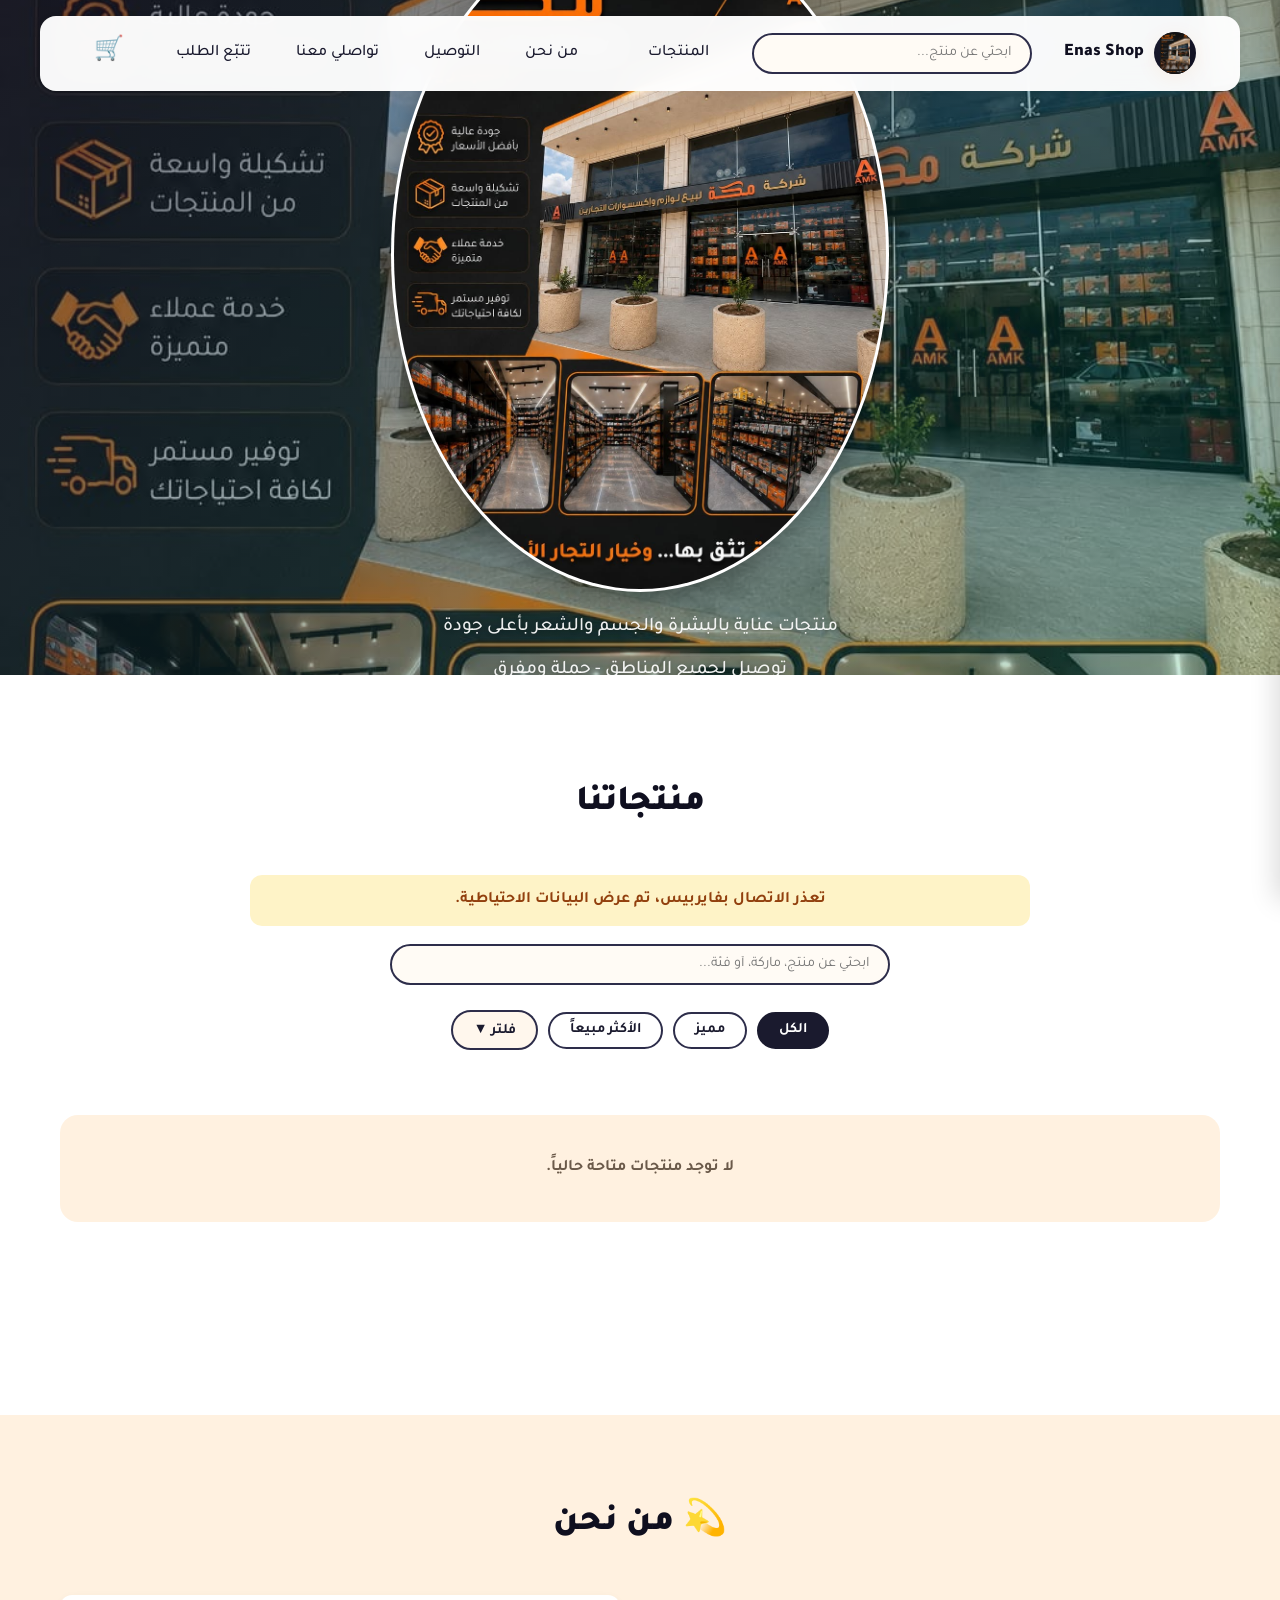
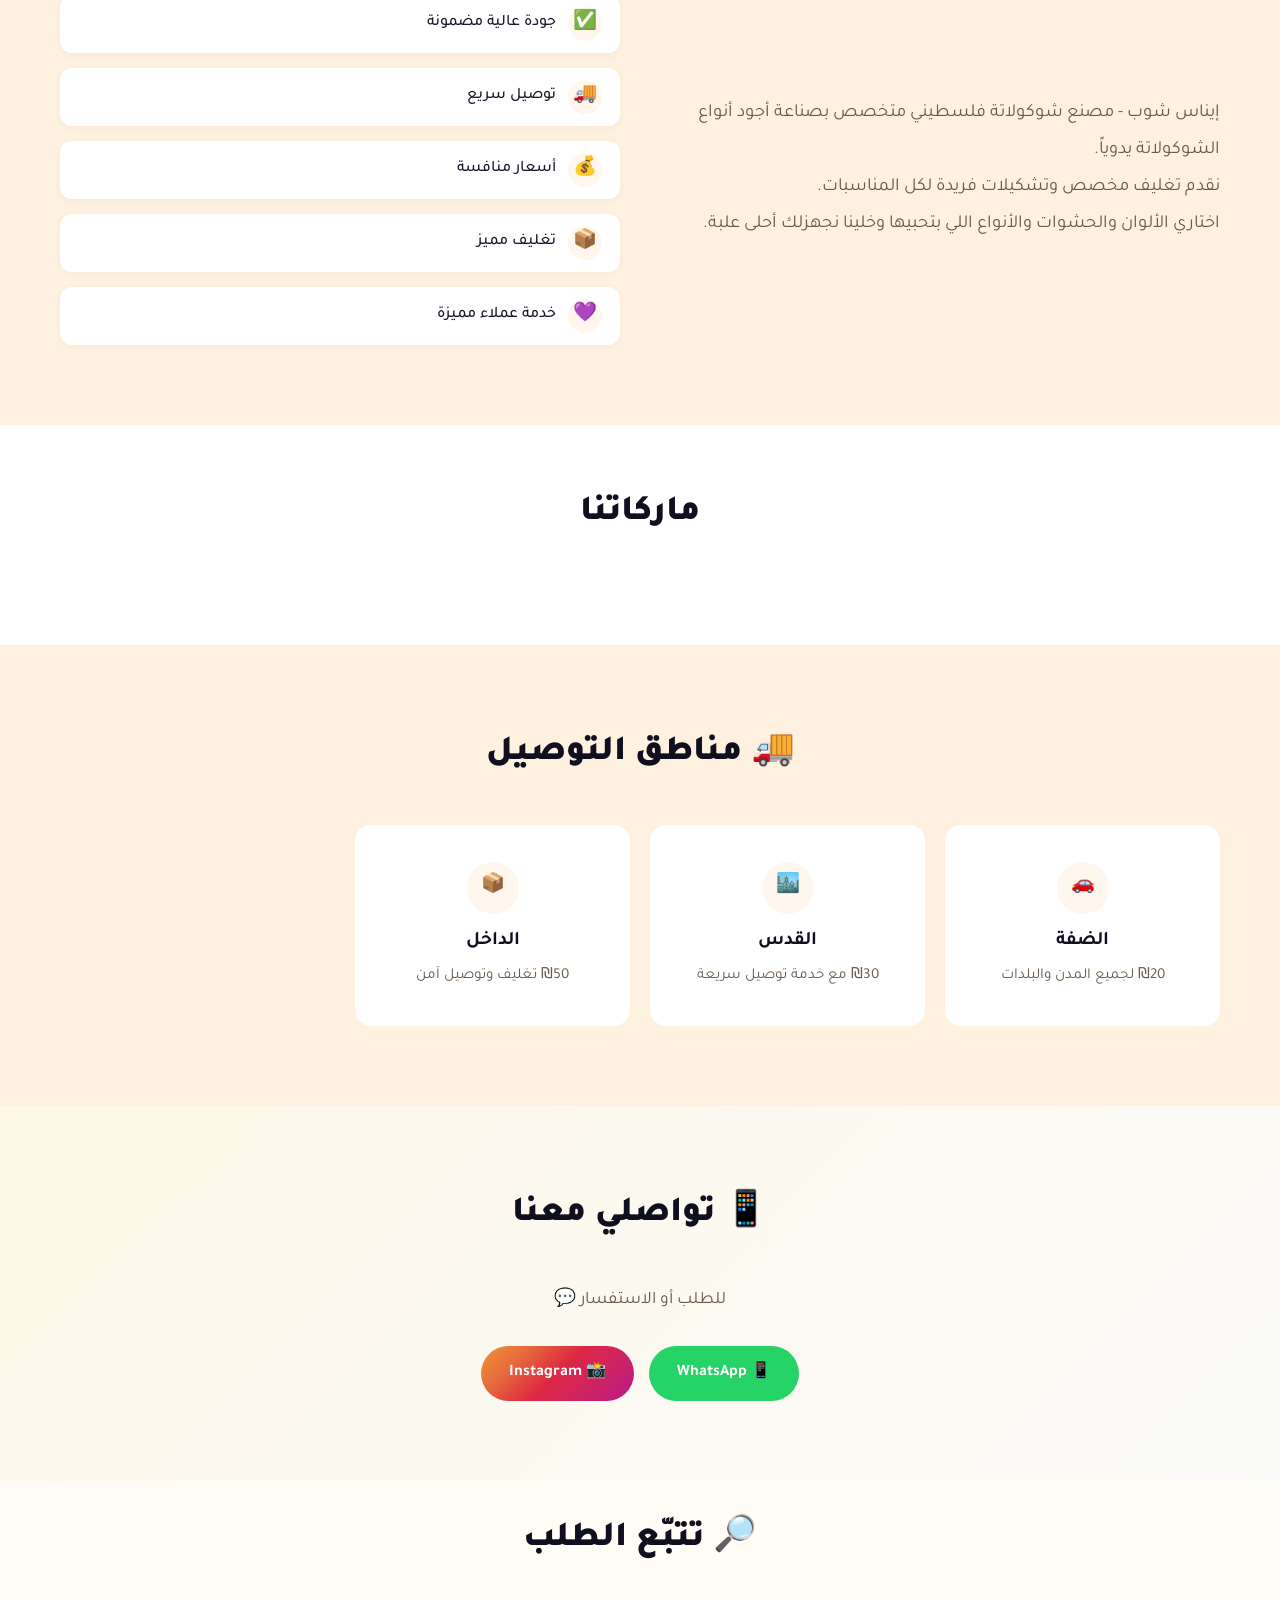
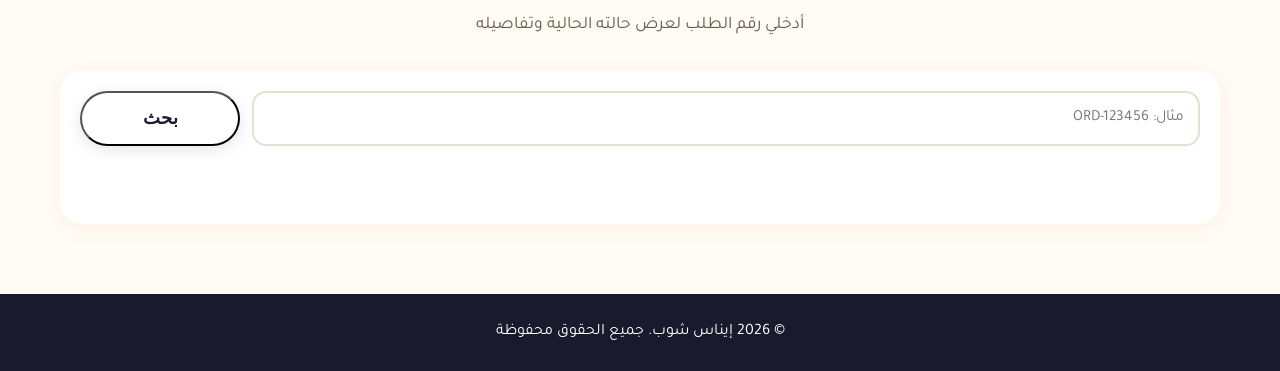
==== index.html @ d33a6cd0 "Initial commit - Makka Carpentry Supplies store" ====
<!DOCTYPE html>
<!-- Deployed via GitHub Actions -->
<html lang="ar" dir="rtl">
<head>
    <meta charset="UTF-8">
    <meta name="viewport" content="width=device-width, initial-scale=1.0">
    <title>Enas Shop | إيناس شوب</title>
    <link rel="preconnect" href="https://fonts.googleapis.com">
    <link rel="preconnect" href="https://fonts.gstatic.com" crossorigin>
    <link href="https://fonts.googleapis.com/css2?family=Tajawal:wght@300;400;500;700;900&display=swap" rel="stylesheet">
    <link rel="stylesheet" href="style.css">
    <link rel="icon" href="logo.png">
</head>
<body>
    <div class="discount-banner" id="discountBanner" style="display:none;">
        <div class="banner-scroll">
            <span id="bannerText"></span>
        </div>
    </div>

    <nav class="navbar" id="navbar">
        <div class="container nav-container">
            <a href="#" class="logo">
                <img src="logo.png" alt="Enas Shop" class="logo-img" id="logoImg">
                <span id="logoText" class="logo-text">Enas Shop</span>
            </a>
            <div class="nav-search">
                <input type="text" id="navSearchInput" placeholder="ابحثي عن منتج..." autocomplete="off">
                <div class="search-dropdown" id="navSearchDropdown"></div>
            </div>
            <ul class="nav-links">
                <li><a href="#products">المنتجات</a></li>
                <li></li>
                <li><a href="#about">من نحن</a></li>
                <li><a href="#delivery">التوصيل</a></li>
                <li><a href="#contact">تواصلي معنا</a></li>
                <li><a href="#order-tracking">تتبّع الطلب</a></li>
            </ul>
            <div class="cart-icon" id="cartIcon" onclick="toggleCart()">
                🛒
                <span class="cart-badge" id="cartBadge" style="display:none;">0</span>
            </div>
            <button class="mobile-menu-btn" onclick="toggleMobileMenu()">☰</button>
        </div>
    </nav>

    <div class="mobile-menu" id="mobileMenu">
        <a href="#products" onclick="toggleMobileMenu()">المنتجات</a>
        <a href="#about" onclick="toggleMobileMenu()">من نحن</a>
        <a href="#delivery" onclick="toggleMobileMenu()">التوصيل</a>
        <a href="#contact" onclick="toggleMobileMenu()">تواصلي معنا</a>
        <a href="#order-tracking" onclick="toggleMobileMenu()">تتبّع الطلب</a>
    </div>

    <section class="hero" id="heroSection">
        <div class="hero-slide active">
            <img src="hero-bg.png" alt="Hero">
            <div class="hero-overlay">
                <div class="hero-content">
                    <div class="hero-logo">
                        <img src="logo.png" id="heroLogo" alt="Makka Carpentry Supplies" class="hero-logo-img">
                    </div>
                    <h1 id="heroTitle" style="display:none;">Makka Carpentry Supplies | شركة مكة لبيع إكسسوارات ولوازم النجارين</h1>
                    <p class="hero-subtitle" id="heroSubtitle">إكسسوارات ولوازم نجارة بأعلى جودة وأفضل الأسعار</p>
                    <p class="hero-tagline">توصيل لجميع المناطق - جملة ومفرق</p>
                    <a href="#products" class="btn-primary">تسوقي الآن</a>
                </div>
            </div>
        </div>
        <div class="hero-dots" id="heroDots"></div>
    </section>

    <section id="products" class="filter-section">
        <div class="container">
            <h2 class="section-title">منتجاتنا</h2>
            <p class="store-notice" id="storeNotice" style="display:none;"></p>
            <div class="products-search">
                <input type="text" id="productsSearchInput" placeholder="ابحثي عن منتج، ماركة، أو فئة..." autocomplete="off">
                <div class="search-dropdown" id="productsSearchDropdown"></div>
            </div>
            <div class="filter-toggle-bar">
                <button class="filter-btn active" data-filter="all" onclick="filterProducts('all')">الكل</button>
                <button class="filter-btn status-btn" data-filter="special" onclick="filterProducts('special')">مميز</button>
                <button class="filter-btn status-btn" data-filter="bestseller" onclick="filterProducts('bestseller')">الأكثر مبيعاً</button>
                <button class="filter-toggle-btn" onclick="toggleFilters()">فلتر ▼</button>
            </div>
            <div class="filter-panel" id="filterPanel" style="display:none;">
                <div class="filter-group">
                    <h4>الماركة</h4>
                    <div id="brandFilters"></div>
                </div>
                <div class="filter-group">
                    <h4>النوع</h4>
                    <div id="categoryFilters"></div>
                </div>
            </div>
        </div>
    </section>

    <section class="products-section">
        <div class="container products-shell">
            <div class="store-loading" id="storeLoading">
                <div class="spinner"></div>
                <p>جاري تحميل تشكيلتنا الفاخرة...</p>
            </div>
            <div class="products-grid" id="productsGrid"></div>
        </div>
    </section>

    <section id="about" class="about-section">
        <div class="container">
            <h2 class="section-title">💫 من نحن</h2>
            <div class="about-content">
                <div class="about-text">
                    <p id="aboutText">إيناس شوب - مصنع شوكولاتة فلسطيني متخصص بصناعة أجود أنواع الشوكولاتة يدوياً.<br>نقدم تغليف مخصص وتشكيلات فريدة لكل المناسبات.<br>اختاري الألوان والحشوات والأنواع اللي بتحبيها وخلينا نجهزلك أحلى علبة.</p>
                </div>
                <div class="about-features">
                    <div class="feature"><span class="feature-icon">✅</span><span>جودة عالية مضمونة</span></div>
                    <div class="feature"><span class="feature-icon">🚚</span><span>توصيل سريع</span></div>
                    <div class="feature"><span class="feature-icon">💰</span><span>أسعار منافسة</span></div>
                    <div class="feature"><span class="feature-icon">📦</span><span>تغليف مميز</span></div>
                    <div class="feature"><span class="feature-icon">💜</span><span>خدمة عملاء مميزة</span></div>
                </div>
            </div>
        </div>
    </section>

    <section class="brands-section">
        <div class="container">
            <h2 class="section-title">ماركاتنا</h2>
            <div class="brands-grid" id="brandsGrid"></div>
        </div>
    </section>

    <section id="delivery" class="delivery-section">
        <div class="container">
            <h2 class="section-title">🚚 مناطق التوصيل</h2>
            <div class="delivery-grid">
                <div class="delivery-card"><span class="delivery-icon">🚗</span><h3>الضفة</h3><p>₪20 لجميع المدن والبلدات</p></div>
                <div class="delivery-card"><span class="delivery-icon">🏙️</span><h3>القدس</h3><p>₪30 مع خدمة توصيل سريعة</p></div>
                <div class="delivery-card"><span class="delivery-icon">📦</span><h3>الداخل</h3><p>₪50 تغليف وتوصيل آمن</p></div>
            </div>
        </div>
    </section>

    <section id="contact" class="contact-section">
        <div class="container">
            <h2 class="section-title">📱 تواصلي معنا</h2>
            <p class="section-subtitle">للطلب أو الاستفسار 💬</p>
            <div class="social-links">
                <a href="https://wa.me/970595170026" class="social-btn whatsapp" target="_blank" id="whatsappLink"><span>📱 WhatsApp</span></a>
                <a href="https://www.instagram.com/dr_enas_shop/" class="social-btn instagram" target="_blank" id="instagramLink"><span>📸 Instagram</span></a>
            </div>
        </div>
    </section>


    <section id="order-tracking" class="order-tracking-section">
        <div class="container">
            <h2 class="section-title">🔎 تتبّع الطلب</h2>
            <p class="section-subtitle">أدخلي رقم الطلب لعرض حالته الحالية وتفاصيله</p>
            <div class="order-tracking-card">
                <div class="order-tracking-form">
                    <input type="text" id="orderTrackingInput" placeholder="مثال: ORD-123456" autocomplete="off">
                    <button type="button" class="btn-primary" id="orderTrackingBtn" onclick="trackOrder()">بحث</button>
                </div>
                <div id="orderTrackingResult" class="order-tracking-result"></div>
            </div>
        </div>
    </section>

    <div class="modal-overlay pdp-overlay" id="pdpModal" style="display:none;" onclick="closePDP(event)">
        <div class="pdp-modal" onclick="event.stopPropagation()">
            <button class="pdp-close" onclick="closePDP()">✕</button>
            <div class="pdp-content">
                <div class="pdp-image" id="pdpImage"></div>
                <div class="pdp-info">
                    <span class="product-brand" id="pdpBrand"></span>
                    <h2 id="pdpName"></h2>
                    <div class="pdp-meta" id="pdpMeta"></div>
                    <div class="pdp-size-section" id="pdpSizeSection" style="display:none;">
                        <label>الحجم:</label>
                        <div class="pdp-size-options" id="pdpSizes"></div>
                    </div>
                    <div class="pdp-price" id="pdpPrice"></div>
                    <div class="pdp-qty">
                        <label>الكمية:</label>
                        <div class="qty-selector">
                            <button onclick="changePDPQty(-1)">−</button>
                            <span id="pdpQty">1</span>
                            <button onclick="changePDPQty(1)">+</button>
                        </div>
                    </div>
                    <button class="btn-add-cart pdp-add-btn" id="pdpAddBtn" onclick="addFromPDP()">أضيفي للسلة</button>
                </div>
            </div>
            <div class="pdp-related" id="pdpRelated" style="display:none;">
                <h3>منتجات مشابهة</h3>
                <div class="pdp-related-grid" id="pdpRelatedGrid"></div>
            </div>
        </div>
    </div>

    <div class="cart-overlay" id="cartOverlay" onclick="toggleCart()"></div>
    <div class="cart-sidebar" id="cartSidebar">
        <div class="cart-header">
            <h3>سلة التسوق</h3>
            <button class="cart-close" onclick="toggleCart()">✕</button>
        </div>
        <div class="cart-items" id="cartItems">
            <div class="cart-empty"><span>•</span><p>السلة فارغة</p></div>
        </div>
        <div class="cart-footer" id="cartFooter" style="display:none;">
            <div class="cart-total"><span>المجموع:</span><span id="cartTotal">₪0</span></div>
            <a href="checkout.html" class="btn-checkout" id="checkoutBtn">إتمام الطلب</a>
            <button class="btn-clear-cart" onclick="clearCart()">تفريغ السلة</button>
        </div>
    </div>

    <div id="flyingProduct" class="flying-product" style="display:none;"></div>

    <footer class="footer">
        <div class="container">
            <p>© 2026 إيناس شوب. جميع الحقوق محفوظة</p>
        </div>
    </footer>

    <script src="https://www.gstatic.com/firebasejs/10.7.0/firebase-app-compat.js"></script>
    <script src="https://www.gstatic.com/firebasejs/10.7.0/firebase-firestore-compat.js"></script>
    <script src="firebase-config.js"></script>
    <script src="data.js"></script>
    <script src="script.js"></script>
</body>
</html>
---- style.css ----
﻿/* ===== Variables ===== */
:root {
    --primary: #1a1a2e;
    --primary-light: #2d2d4a;
    --primary-lighter: #fff7ed;
    --primary-dark: #0f0f1f;
    --accent: #f97316;
    --accent-dark: #ea580c;
    --gold: #f97316;
    --bg: #fffbf5;
    --bg-alt: #fff1e0;
    --text: #1a1a2e;
    --text-light: #6b5a4a;
    --white: #ffffff;
    --shadow: 0 4px 20px rgba(249,115,22,0.08);
    --shadow-hover: 0 10px 30px rgba(249,115,22,0.15);
    --radius: 16px;
    --transition: all 0.3s ease;
}

/* ===== Reset ===== */
* { margin: 0; padding: 0; box-sizing: border-box; }

body {
    font-family: 'Tajawal', sans-serif;
    background: var(--bg);
    color: var(--text);
    line-height: 1.7;
    overflow-x: hidden;
}

.container { max-width: 1200px; margin: 0 auto; padding: 0 20px; }

/* ===== Discount Banner ===== */
.discount-banner {
    position: fixed;
    top: 0;
    left: 0;
    right: 0;
    width: 100vw;
    background: linear-gradient(90deg, var(--primary-dark), var(--primary), var(--accent));
    color: white;
    padding: 10px 0;
    z-index: 1100;
    overflow: hidden;
}

.banner-scroll {
    display: inline-block;
    white-space: nowrap;
    animation: scrollBanner 20s linear infinite;
    font-weight: 700;
    font-size: 0.95rem;
    direction: ltr;
}

@keyframes scrollBanner {
    0% { transform: translateX(0%); }
    100% { transform: translateX(-50%); }
}

body.has-banner .navbar { top: 40px; }
body.has-banner .hero { margin-top: 40px; }

/* ===== Navbar ===== */
.navbar {
    position: fixed;
    top: 16px;
    left: 50%;
    transform: translateX(-50%);
    width: calc(100% - 32px);
    max-width: 1200px;
    background: rgba(255, 255, 255, 0.97);
    backdrop-filter: blur(12px);
    z-index: 1000;
    padding: 12px 24px;
    border-radius: var(--radius);
    box-shadow: 0 4px 24px rgba(26,26,46,0.08);
    overflow: visible;
}

.nav-container {
    display: flex;
    justify-content: space-between;
    align-items: center;
    overflow: visible;
}

.logo {
    display: flex;
    align-items: center;
    gap: 10px;
    text-decoration: none;
}

.logo-badge, .logo-img {
    width: 42px;
    height: 42px;
    border-radius: 50%;
    display: inline-flex;
    align-items: center;
    justify-content: center;
    object-fit: contain;
    background: linear-gradient(135deg, var(--primary), var(--primary-dark));
    color: #111;
    font-size: 1.35rem;
    box-shadow: var(--shadow);
}

.logo-text {
    font-size: 1.1rem;
    font-weight: 900;
    color: var(--primary-dark);
    white-space: nowrap;
}

.nav-links {
    display: flex;
    list-style: none;
    gap: 25px;
}

.nav-links a {
    text-decoration: none;
    color: var(--text);
    font-weight: 500;
    transition: var(--transition);
    padding: 5px 10px;
    border-radius: 8px;
}

.nav-links a:hover {
    color: var(--primary);
    background: var(--primary-lighter);
}

.mobile-menu-btn {
    display: none;
    background: none;
    border: none;
    font-size: 1.8rem;
    cursor: pointer;
    color: var(--primary);
}

.mobile-menu {
    display: none;
    position: fixed;
    top: 62px;
    width: 100%;
    background: white;
    z-index: 999;
    flex-direction: column;
    padding: 15px 20px;
    box-shadow: var(--shadow);
    border-top: 1px solid #f3f4f6;
}

body.has-banner .mobile-menu { top: 102px; }

.mobile-menu.active { display: flex; }

.mobile-menu a {
    padding: 12px 20px;
    text-decoration: none;
    color: var(--text);
    font-weight: 500;
    border-radius: 8px;
}

.mobile-menu a:hover { background: var(--primary-lighter); }

/* ===== Hero Slider ===== */
.hero {
    position: relative;
    width: 100%;
    min-height: 75vh;
    overflow: hidden;
    margin-bottom: 0;
}

.hero .hero-slide {
    position: absolute;
    top: 0; left: 0; width: 100%; height: 100%;
    opacity: 0;
    transition: opacity 0.8s ease;
}

.hero .hero-slide.active {
    opacity: 1;
    position: relative;
}

.hero .hero-slide img,
.hero .hero-slide video {
    width: 100%;
    height: 75vh;
    object-fit: cover;
    display: block;
}

.hero-overlay {
    position: absolute;
    inset: 0;
    background: linear-gradient(135deg, rgba(26,26,46,0.55), rgba(0,184,148,0.2));
    display: flex;
    align-items: center;
    justify-content: center;
    text-align: center;
}

.hero-content {
    position: relative;
    z-index: 2;
    padding: 20px;
}

.hero-logo-badge, .hero-logo-img {
    width: 120px;
    height: 120px;
    border-radius: 50%;
    display: inline-flex;
    align-items: center;
    justify-content: center;
    object-fit: contain;
    border: 3px solid rgba(255,255,255,0.85);
    box-shadow: 0 5px 30px rgba(0,0,0,0.3);
    margin-bottom: 20px;
    background: white;
    color: #111;
    font-size: 4rem;
}

.hero-content h1, .hero-content h2 {
    font-size: 2.8rem;
    font-weight: 900;
    color: var(--white);
    text-shadow: 0 2px 12px rgba(0,0,0,0.35);
    margin-bottom: 12px;
}

.hero-subtitle, .hero-content p {
    font-size: 1.2rem;
    color: rgba(255,255,255,0.92);
    margin-bottom: 10px;
    font-weight: 500;
    text-shadow: 0 1px 4px rgba(0,0,0,0.25);
}

.hero-tagline {
    font-size: 1rem;
    color: rgba(255,255,255,0.85);
    margin-bottom: 25px;
}

.hero-dots {
    position: absolute;
    bottom: 24px;
    left: 50%;
    transform: translateX(-50%);
    display: flex;
    gap: 8px;
    z-index: 10;
}

.hero-dots button {
    width: 10px; height: 10px;
    border-radius: 50%;
    border: none;
    background: rgba(255,255,255,0.45);
    cursor: pointer;
    transition: var(--transition);
}

.hero-dots button.active {
    background: #fff;
    transform: scale(1.4);
}

.btn-primary {
    display: inline-block;
    padding: 15px 40px;
    background: var(--white);
    color: var(--primary);
    text-decoration: none;
    border-radius: 50px;
    font-weight: 700;
    font-size: 1.1rem;
    transition: var(--transition);
    box-shadow: 0 4px 15px rgba(0,0,0,0.1);
}

.btn-primary:hover {
    transform: translateY(-3px);
    box-shadow: 0 8px 25px rgba(0,0,0,0.15);
    background: var(--primary-lighter);
}

/* ===== Section Styles ===== */
.section-title {
    text-align: center;
    font-size: 2.2rem;
    font-weight: 900;
    color: var(--primary-dark);
    margin-bottom: 40px;
}

.section-subtitle {
    text-align: center;
    font-size: 1.1rem;
    color: var(--text-light);
    margin-bottom: 30px;
}

/* ===== Search ===== */
.nav-search {
    position: relative;
    flex: 0 1 280px;
}

.nav-search input, .products-search input {
    width: 100%;
    padding: 10px 18px;
    border: 2px solid var(--primary-light);
    border-radius: 25px;
    font-family: 'Tajawal', sans-serif;
    font-size: 0.9rem;
    outline: none;
    transition: var(--transition);
    background: var(--bg);
}

.nav-search input:focus, .products-search input:focus {
    border-color: var(--primary);
    box-shadow: 0 0 0 3px rgba(212,175,55,0.18);
}

.products-search {
    position: relative;
    max-width: 500px;
    margin: 0 auto 25px;
}

.search-dropdown {
    display: none;
    position: absolute;
    top: 100%;
    right: 0;
    left: 0;
    background: var(--white);
    border-radius: 12px;
    box-shadow: 0 8px 30px rgba(0,0,0,0.15);
    z-index: 1200;
    max-height: 350px;
    overflow-y: auto;
    margin-top: 5px;
}

.search-dropdown.active { display: block; }

.search-item {
    display: flex;
    align-items: center;
    gap: 12px;
    padding: 10px 15px;
    cursor: pointer;
    transition: var(--transition);
    border-bottom: 1px solid #f3f4f6;
}

.search-item:hover { background: var(--primary-lighter); }

.search-item img {
    width: 40px;
    height: 40px;
    object-fit: contain;
    border-radius: 8px;
    background: var(--bg-alt);
}

.search-item-info { flex: 1; }
.search-item-info h4 { font-size: 0.9rem; color: var(--text); }
.search-item-info span { font-size: 0.8rem; color: var(--text-light); }

/* ===== Product Status Badges ===== */
.product-card .status-badge {
    position: absolute;
    top: 10px;
    right: 10px;
    padding: 4px 10px;
    border-radius: 20px;
    font-size: 0.75rem;
    font-weight: 700;
    z-index: 2;
}

.status-badge.bestseller {
    background: #fbbf24;
    color: #92400e;
}

.status-badge.special {
    background: #c9a96e;
    color: #111;
}

.status-badge.soldout {
    background: #6b7280;
    color: white;
}

.product-card.sold-out {
    opacity: 0.7;
    pointer-events: none;
}

.product-card.sold-out .product-image::after {
    content: 'نفذت الكمية';
    position: absolute;
    inset: 0;
    display: flex;
    align-items: center;
    justify-content: center;
    background: rgba(0,0,0,0.5);
    color: white;
    font-weight: 700;
    font-size: 1.1rem;
}

.product-image { position: relative; }

/* ===== Filter Bar ===== */
.filter-section {
    padding: 100px 0 20px;
    background: var(--white);
}

.filter-bar {
    display: flex;
    flex-wrap: wrap;
    gap: 10px;
    justify-content: center;
    margin-bottom: 20px;
}

.filter-btn {
    padding: 8px 20px;
    border: 2px solid var(--primary-light);
    background: var(--white);
    color: var(--primary);
    border-radius: 25px;
    cursor: pointer;
    font-weight: 600;
    font-family: 'Tajawal', sans-serif;
    font-size: 0.9rem;
    transition: var(--transition);
}

.filter-btn:hover, .filter-btn.active {
    background: var(--primary);
    color: var(--white);
    border-color: var(--primary);
}

/* ===== Products ===== */
.products-section {
    padding: 30px 0 80px;
    background: var(--white);
}

.products-grid {
    display: grid;
    grid-template-columns: repeat(auto-fill, minmax(260px, 1fr));
    gap: 25px;
}

.product-card {
    background: var(--white);
    border-radius: var(--radius);
    overflow: hidden;
    box-shadow: var(--shadow);
    transition: var(--transition);
    position: relative;
}

.product-card:hover {
    transform: translateY(-5px);
    box-shadow: var(--shadow-hover);
}

.product-card .discount-badge {
    position: absolute;
    top: 10px;
    left: 10px;
    background: #ef4444;
    color: white;
    padding: 4px 10px;
    border-radius: 20px;
    font-size: 0.8rem;
    font-weight: 700;
    z-index: 2;
}

.product-image {
    height: 220px;
    display: flex;
    align-items: center;
    justify-content: center;
    background: var(--bg-alt);
    overflow: hidden;
}

.product-image img {
    max-height: 100%;
    max-width: 100%;
    object-fit: contain;
    padding: 10px;
}

.product-info {
    padding: 15px 20px;
}

.product-info h3 {
    font-size: 1rem;
    margin-bottom: 5px;
    color: var(--text);
}

.product-meta {
    font-size: 0.85rem;
    color: var(--text-light);
    margin-bottom: 8px;
}

.product-meta span {
    margin-left: 10px;
}

.product-brand {
    display: inline-block;
    background: var(--primary-lighter);
    color: var(--primary);
    padding: 2px 8px;
    border-radius: 10px;
    font-size: 0.75rem;
    font-weight: 600;
    margin-bottom: 8px;
}

.product-price {
    font-size: 1.2rem;
    font-weight: 700;
    color: var(--primary);
}

.product-price .original-price {
    text-decoration: line-through;
    color: #9ca3af;
    font-size: 0.95rem;
    font-weight: 400;
    margin-right: 8px;
}

.product-size {
    font-size: 0.8rem;
    color: var(--text-light);
}

/* ===== About ===== */
.about-section {
    padding: 80px 0;
    background: var(--bg-alt);
}

.about-content {
    display: grid;
    grid-template-columns: 1fr 1fr;
    gap: 40px;
    align-items: center;
}

.about-text p {
    font-size: 1.15rem;
    color: var(--text-light);
    line-height: 2;
}

.about-features { display: grid; gap: 15px; }

.feature {
    display: flex;
    align-items: center;
    gap: 12px;
    padding: 12px 18px;
    background: var(--white);
    border-radius: 12px;
    box-shadow: 0 2px 8px rgba(0,0,0,0.04);
    font-weight: 500;
}

.feature-icon { font-size: 1.4rem; }

/* ===== Brands ===== */
.brands-section {
    padding: 60px 0;
    background: var(--white);
}

.brands-grid {
    display: flex;
    flex-wrap: wrap;
    justify-content: center;
    gap: 30px;
    align-items: center;
}

.brand-logo {
    height: 50px;
    opacity: 0.7;
    transition: var(--transition);
    filter: grayscale(30%);
}

.brand-logo:hover {
    opacity: 1;
    filter: grayscale(0%);
    transform: scale(1.1);
}

/* ===== Delivery ===== */
.delivery-section {
    padding: 80px 0;
    background: var(--bg-alt);
}

.delivery-grid {
    display: grid;
    grid-template-columns: repeat(auto-fill, minmax(240px, 1fr));
    gap: 20px;
}

.delivery-card {
    text-align: center;
    padding: 35px 20px;
    background: var(--white);
    border-radius: var(--radius);
    transition: var(--transition);
    border: 2px solid transparent;
}

.delivery-card:hover {
    border-color: var(--primary-light);
    transform: translateY(-3px);
    box-shadow: var(--shadow);
}

.delivery-icon { font-size: 2.2rem; display: block; margin-bottom: 12px; }
.delivery-card h3 { font-size: 1.2rem; margin-bottom: 5px; color: var(--primary-dark); }
.delivery-card p { color: var(--text-light); font-size: 0.95rem; }

/* ===== Contact ===== */
.contact-section {
    padding: 80px 0;
    background: linear-gradient(135deg, #fdf8e8, #fafaf8);
}

.social-links {
    display: flex;
    justify-content: center;
    gap: 15px;
    flex-wrap: wrap;
}

.social-btn {
    display: flex;
    align-items: center;
    gap: 8px;
    padding: 14px 28px;
    border-radius: 50px;
    text-decoration: none;
    color: var(--white);
    font-weight: 700;
    font-size: 1rem;
    transition: var(--transition);
}

.social-btn:hover {
    transform: translateY(-3px);
    box-shadow: 0 8px 25px rgba(0,0,0,0.2);
}

.social-btn.whatsapp { background: #25d366; }
.social-btn.instagram { background: linear-gradient(135deg, #f09433, #e6683c, #dc2743, #cc2366, #bc1888); }
.social-btn.tiktok { background: #000; }

/* ===== Footer ===== */
.footer {
    padding: 25px 0;
    text-align: center;
    background: var(--text);
    color: var(--white);
}

/* ===== Cart Icon ===== */
.cart-icon {
    position: relative;
    font-size: 1.5rem;
    cursor: pointer;
    padding: 5px 10px;
    border-radius: 50%;
    transition: var(--transition);
}

.cart-icon:hover { background: var(--primary-lighter); transform: scale(1.1); }

.cart-icon.cart-shake {
    animation: cartShake 0.6s ease;
}

@keyframes cartShake {
    0% { transform: scale(1) rotate(0deg); }
    15% { transform: scale(1.3) rotate(-12deg); }
    30% { transform: scale(1.4) rotate(10deg); }
    45% { transform: scale(1.3) rotate(-8deg); }
    60% { transform: scale(1.2) rotate(6deg); }
    75% { transform: scale(1.1) rotate(-3deg); }
    100% { transform: scale(1) rotate(0deg); }
}

.cart-badge {
    position: absolute;
    top: -2px;
    right: -2px;
    background: #ef4444;
    color: white;
    font-size: 0.7rem;
    font-weight: 700;
    min-width: 18px;
    height: 18px;
    border-radius: 50%;
    display: flex;
    align-items: center;
    justify-content: center;
    animation: popIn 0.3s ease;
}

@keyframes popIn {
    0% { transform: scale(0); }
    50% { transform: scale(1.3); }
    100% { transform: scale(1); }
}

/* ===== Cart Sidebar ===== */
.cart-overlay {
    display: none;
    position: fixed;
    inset: 0;
    background: rgba(0,0,0,0.5);
    z-index: 1300;
    opacity: 0;
    transition: opacity 0.3s ease;
}

.cart-overlay.active { display: block; opacity: 1; }

.cart-sidebar {
    position: fixed;
    top: 0;
    left: 0;
    width: 380px;
    max-width: 90vw;
    height: 100vh;
    background: white;
    z-index: 1400;
    transform: translateX(-100%);
    transition: transform 0.35s cubic-bezier(0.4, 0, 0.2, 1);
    display: flex;
    flex-direction: column;
    box-shadow: 4px 0 25px rgba(0,0,0,0.15);
}

html[dir="rtl"] .cart-sidebar {
    left: auto;
    right: 0;
    transform: translateX(100%);
    box-shadow: -4px 0 25px rgba(0,0,0,0.15);
}

.cart-sidebar.active {
    transform: translateX(0) !important;
}

.cart-header {
    display: flex;
    justify-content: space-between;
    align-items: center;
    padding: 20px;
    border-bottom: 1px solid #f3f4f6;
}

.cart-header h3 { font-size: 1.2rem; color: var(--primary-dark); }

.cart-close {
    background: none;
    border: none;
    font-size: 1.5rem;
    cursor: pointer;
    color: var(--text-light);
    transition: var(--transition);
}

.cart-close:hover { color: var(--primary); transform: rotate(90deg); }

.cart-items {
    flex: 1;
    overflow-y: auto;
    padding: 15px;
}

.cart-empty {
    text-align: center;
    padding: 60px 20px;
    color: var(--text-light);
}

.cart-empty span { font-size: 3rem; display: block; margin-bottom: 15px; }

.cart-item {
    display: flex;
    gap: 12px;
    padding: 12px;
    background: var(--bg-alt);
    border-radius: 12px;
    margin-bottom: 10px;
    animation: slideInItem 0.3s ease;
}

@keyframes slideInItem {
    from { opacity: 0; transform: translateX(20px); }
    to { opacity: 1; transform: translateX(0); }
}

.cart-item img {
    width: 55px;
    height: 55px;
    object-fit: contain;
    border-radius: 8px;
    background: white;
}

.cart-item-info { flex: 1; }
.cart-item-info h4 { font-size: 0.9rem; margin-bottom: 3px; }
.cart-item-info .cart-item-brand { font-size: 0.75rem; color: var(--text-light); }
.cart-item-info .cart-item-price { font-size: 0.95rem; font-weight: 700; color: var(--primary); margin-top: 4px; }

.cart-item-qty {
    display: flex;
    align-items: center;
    gap: 8px;
}

.cart-item-qty button {
    width: 26px;
    height: 26px;
    border-radius: 50%;
    border: 1px solid var(--primary-light);
    background: white;
    color: var(--primary);
    font-size: 1rem;
    cursor: pointer;
    display: flex;
    align-items: center;
    justify-content: center;
    transition: var(--transition);
}

.cart-item-qty button:hover { background: var(--primary); color: white; }
.cart-item-qty span { font-weight: 700; min-width: 20px; text-align: center; }

.cart-item-remove {
    align-self: flex-start;
    background: none;
    border: none;
    color: #ef4444;
    cursor: pointer;
    font-size: 1.1rem;
    opacity: 0.6;
    transition: var(--transition);
}

.cart-item-remove:hover { opacity: 1; transform: scale(1.2); }

.cart-footer {
    padding: 15px 20px;
    border-top: 1px solid #f3f4f6;
    background: var(--bg);
}

.cart-total {
    display: flex;
    justify-content: space-between;
    font-size: 1.2rem;
    font-weight: 700;
    color: var(--primary-dark);
    margin-bottom: 12px;
}

.btn-checkout {
    display: block;
    width: 100%;
    padding: 14px;
    background: #25d366;
    color: white;
    text-align: center;
    text-decoration: none;
    border-radius: 12px;
    font-weight: 700;
    font-size: 1rem;
    transition: var(--transition);
    margin-bottom: 8px;
}

.btn-checkout:hover { background: #1da851; transform: translateY(-2px); }

.btn-clear-cart {
    width: 100%;
    padding: 10px;
    background: none;
    border: 1px solid #ef4444;
    color: #ef4444;
    border-radius: 12px;
    cursor: pointer;
    font-family: 'Tajawal', sans-serif;
    font-weight: 600;
    transition: var(--transition);
}

.btn-clear-cart:hover { background: #fef2f2; }

/* ===== Quantity Selector ===== */
.qty-selector {
    display: flex;
    align-items: center;
    gap: 0;
    border: 2px solid var(--primary-light);
    border-radius: 25px;
    overflow: hidden;
    background: white;
}

.qty-selector button {
    width: 32px;
    height: 32px;
    border: none;
    background: var(--primary-lighter);
    color: var(--primary);
    font-size: 1.1rem;
    font-weight: 700;
    cursor: pointer;
    transition: var(--transition);
    display: flex;
    align-items: center;
    justify-content: center;
}

.qty-selector button:hover { background: var(--primary); color: white; }
.qty-selector span { min-width: 30px; text-align: center; font-weight: 700; font-size: 0.95rem; }

.qty-sm { transform: scale(0.85); transform-origin: center; }

/* ===== Product Card Actions ===== */
.product-card-actions {
    display: flex;
    align-items: center;
    justify-content: space-between;
    padding: 8px 12px 12px;
    gap: 8px;
}

.product-card-actions .btn-add-cart {
    flex: 1;
    border-radius: 25px;
    padding: 8px 12px;
    font-size: 0.85rem;
}

/* ===== PDP Modal ===== */
.pdp-overlay {
    position: fixed;
    inset: 0;
    background: rgba(0,0,0,0.6);
    z-index: 1500;
    display: flex;
    align-items: center;
    justify-content: center;
    padding: 20px;
    backdrop-filter: blur(4px);
}

.pdp-modal {
    background: white;
    border-radius: 20px;
    max-width: 700px;
    width: 100%;
    max-height: 90vh;
    overflow-y: auto;
    position: relative;
    animation: pdpSlideIn 0.35s ease;
}

@keyframes pdpSlideIn {
    from { opacity: 0; transform: scale(0.9) translateY(20px); }
    to { opacity: 1; transform: scale(1) translateY(0); }
}

.pdp-close {
    position: absolute;
    top: 15px;
    left: 15px;
    background: var(--bg-alt);
    border: none;
    width: 35px;
    height: 35px;
    border-radius: 50%;
    font-size: 1.2rem;
    cursor: pointer;
    z-index: 2;
    transition: var(--transition);
}

html[dir="rtl"] .pdp-close { left: auto; right: 15px; }
.pdp-close:hover { background: var(--primary-lighter); color: var(--primary); }

.pdp-content {
    display: grid;
    grid-template-columns: 1fr 1fr;
    gap: 0;
}

.pdp-image {
    padding: 30px;
    display: flex;
    align-items: center;
    justify-content: center;
    background: var(--bg-alt);
    border-radius: 20px 0 0 20px;
    min-height: 300px;
}

html[dir="rtl"] .pdp-image { border-radius: 0 20px 20px 0; }

.pdp-image img {
    max-width: 100%;
    max-height: 280px;
    object-fit: contain;
}

.pdp-info {
    padding: 30px;
    display: flex;
    flex-direction: column;
    gap: 12px;
}

.pdp-info h2 { font-size: 1.4rem; color: var(--text); }

.pdp-meta {
    display: flex;
    gap: 15px;
    color: var(--text-light);
    font-size: 0.9rem;
}

.pdp-price {
    font-size: 1.5rem;
    font-weight: 700;
    color: var(--primary);
}

.pdp-price .original-price {
    text-decoration: line-through;
    color: #9ca3af;
    font-size: 1.1rem;
    font-weight: 400;
    margin-left: 8px;
}

.pdp-qty {
    display: flex;
    align-items: center;
    gap: 15px;
}

.pdp-qty label { font-weight: 600; color: var(--text-light); }

.pdp-add-btn {
    margin-top: 10px;
    border-radius: 12px !important;
    padding: 14px !important;
    font-size: 1.05rem !important;
}

/* ===== Related Products in PDP ===== */
.pdp-related {
    border-top: 1px solid var(--primary-light);
    padding-top: 20px;
    margin-top: 20px;
}

.pdp-related h3 {
    font-size: 1.1rem;
    margin-bottom: 15px;
    color: var(--text);
}

.pdp-related-grid {
    display: grid;
    grid-template-columns: repeat(auto-fill, minmax(130px, 1fr));
    gap: 12px;
}

.pdp-related-item {
    cursor: pointer;
    border-radius: 10px;
    overflow: hidden;
    border: 1px solid var(--primary-light);
    transition: var(--transition);
}

.pdp-related-item:hover {
    box-shadow: var(--shadow);
    transform: translateY(-2px);
}

.pdp-related-item img {
    width: 100%;
    height: 130px;
    object-fit: cover;
}

.pdp-related-item .related-info {
    padding: 8px;
}

.pdp-related-item .related-info p {
    font-size: 0.8rem;
    font-weight: 600;
    margin-bottom: 3px;
    white-space: nowrap;
    overflow: hidden;
    text-overflow: ellipsis;
}

.pdp-related-item .related-info span {
    font-size: 0.75rem;
    color: var(--accent);
    font-weight: 700;
}

/* ===== Delivery Option in Cart ===== */
.cart-delivery-option {
    margin-bottom: 15px;
}

.cart-delivery-option label {
    display: block;
    font-weight: 600;
    margin-bottom: 8px;
    font-size: 0.9rem;
    color: var(--text);
}

.delivery-toggle {
    display: flex;
    gap: 8px;
}

.delivery-opt {
    flex: 1;
    padding: 10px 8px;
    border: 2px solid var(--primary-light);
    background: white;
    border-radius: 10px;
    cursor: pointer;
    font-family: 'Tajawal', sans-serif;
    font-size: 0.8rem;
    font-weight: 600;
    color: var(--text);
    transition: var(--transition);
    text-align: center;
}

.delivery-opt.active {
    background: var(--primary-dark);
    color: white;
    border-color: var(--primary-dark);
}

.delivery-opt:hover:not(.active) { background: var(--primary-lighter); }

/* ===== Cart Bubble Animation ===== */
.cart-bubble {
    position: fixed;
    z-index: 9999;
    background: var(--primary-dark);
    color: white;
    font-size: 0.8rem;
    font-weight: 700;
    padding: 8px 14px;
    border-radius: 20px;
    white-space: nowrap;
    max-width: 160px;
    overflow: hidden;
    text-overflow: ellipsis;
    transform: translate(-50%, -50%) scale(0);
    pointer-events: none;
    box-shadow: 0 4px 15px rgba(139, 92, 246, 0.4);
    opacity: 0;
}

.cart-bubble.animate {
    animation: bubbleFly 1s cubic-bezier(0.2, 0.8, 0.3, 1) forwards;
}

@keyframes bubbleFly {
    0% { transform: translate(-50%, -50%) scale(0); opacity: 0; }
    15% { transform: translate(-50%, -50%) scale(1.1); opacity: 1; }
    25% { transform: translate(-50%, calc(-50% + 30px)) scale(1); opacity: 1; }
    40% { transform: translate(-50%, calc(-50% + 20px)) scale(0.95); opacity: 1; }
    100% { transform: translate(calc(-50% + var(--bubble-dx)), calc(-50% + var(--bubble-dy))) scale(0.3); opacity: 0.4; }
}

@media (max-width: 768px) {
    .hero-content h1 { font-size: 2.2rem; }
    .hero-subtitle { font-size: 1.1rem; }
    .nav-links { display: none; }
    .mobile-menu-btn { display: block; }
    .about-content { grid-template-columns: 1fr; }
    .section-title { font-size: 1.8rem; }
    .products-grid { grid-template-columns: repeat(2, 1fr); gap: 12px; }
    .product-image { height: 160px; }
    .product-info { padding: 10px 12px; }
    .product-info h3 { font-size: 0.85rem; }
    .filter-section { padding-top: 80px; }
    .nav-search { flex: 0 1 180px; }
    .nav-search input { padding: 8px 12px; font-size: 0.8rem; }
    .cart-sidebar { width: 100vw; max-width: 100vw; }
    .logo-text { font-size: 0.95rem; }
    .logo-img { height: 32px; width: 32px; }
    .navbar { padding: 10px 0; }
    .pdp-content { grid-template-columns: 1fr; }
    .pdp-image { border-radius: 20px 20px 0 0; min-height: 200px; }
    html[dir="rtl"] .pdp-image { border-radius: 20px 20px 0 0; }
    .product-card-actions { flex-direction: column; }
    .product-card-actions .qty-sm { transform: scale(0.8); }
}

/* ===== Responsive ===== */
@media (max-width: 768px) {
    .hero-content h1 { font-size: 2.2rem; }
    .hero-subtitle { font-size: 1.1rem; }
    .nav-links { display: none; }
    .mobile-menu-btn { display: block; }
    .about-content { grid-template-columns: 1fr; }
    .section-title { font-size: 1.8rem; }
    .products-grid { grid-template-columns: repeat(2, 1fr); gap: 12px; }
    .product-image { height: 160px; }
    .product-info { padding: 10px 12px; }
    .product-info h3 { font-size: 0.85rem; }
    .filter-section { padding-top: 80px; }
    .nav-search { flex: 0 1 150px; }
    .nav-search input { padding: 8px 12px; font-size: 0.8rem; }
    .cart-sidebar { width: 100vw; max-width: 100vw; }
    .logo-text { font-size: 0.9rem; }
    .logo-img { height: 30px; width: 30px; }
    .navbar { padding: 8px 0; }
    .pdp-content { grid-template-columns: 1fr; }
    .pdp-image { border-radius: 20px 20px 0 0; min-height: 200px; }
    html[dir="rtl"] .pdp-image { border-radius: 20px 20px 0 0; }
    .product-card-actions { flex-direction: column; }
    .product-card-actions .qty-sm { transform: scale(0.8); }
}

/* ===== Custom updates: filters and multi-size ===== */
.filter-toggle-bar {
    display: flex;
    flex-wrap: wrap;
    gap: 10px;
    margin-bottom: 15px;
    align-items: center;
    justify-content: center;
}

.filter-toggle-btn {
    background: var(--primary-lighter);
    color: var(--primary);
    border: 2px solid var(--primary-light);
    padding: 8px 20px;
    border-radius: 25px;
    cursor: pointer;
    font-family: 'Tajawal', sans-serif;
    font-weight: 600;
    font-size: 0.9rem;
    transition: var(--transition);
}

.filter-toggle-btn:hover {
    background: var(--primary);
    color: white;
}

.filter-panel {
    background: white;
    border-radius: 12px;
    padding: 20px;
    margin-bottom: 20px;
    box-shadow: 0 2px 10px rgba(0,0,0,0.05);
}

.filter-group { margin-bottom: 15px; }
.filter-group:last-child { margin-bottom: 0; }
.filter-group h4 { font-size: 0.9rem; color: var(--primary-dark); margin-bottom: 10px; font-weight: 700; }
.filter-group > div { display: flex; flex-wrap: wrap; gap: 8px; }
.product-card-controls { padding: 0 20px 12px; }
.card-size-selector, .card-size-single { display: flex; align-items: center; justify-content: space-between; gap: 12px; padding: 10px 12px; background: var(--bg-alt); border-radius: 12px; font-size: 0.85rem; color: var(--text-light); }
.card-size-selector label, .card-size-single span { font-weight: 600; }
.card-size-single strong { color: var(--text); font-weight: 700; }
.size-select { flex: 1; border: 1px solid var(--primary-light); border-radius: 10px; padding: 8px 10px; font-family: 'Tajawal', sans-serif; background: white; color: var(--text); }
.feature-icon, .delivery-icon { width: 34px; height: 34px; border-radius: 50%; background: var(--primary-lighter); color: var(--primary); display: inline-flex; align-items: center; justify-content: center; font-size: 1.2rem; font-weight: 900; flex-shrink: 0; }
.delivery-icon { width: 52px; height: 52px; margin: 0 auto 12px; }
.pdp-meta { display: flex; gap: 15px; color: var(--text-light); font-size: 0.9rem; flex-wrap: wrap; }
.pdp-size-section { display: flex; flex-direction: column; gap: 10px; }
.pdp-size-section label { font-weight: 700; color: var(--text); }
.pdp-size-options { display: flex; flex-wrap: wrap; gap: 10px; }
.pdp-size-btn { padding: 9px 14px; border: 2px solid var(--primary-light); background: white; color: var(--primary); border-radius: 999px; font-family: 'Tajawal', sans-serif; font-weight: 700; cursor: pointer; transition: var(--transition); }
.pdp-size-btn.active, .pdp-size-btn:hover { background: var(--primary); border-color: var(--primary); color: white; }
.btn-checkout.disabled { opacity: 0.75; }
@media (max-width: 768px) {
    .filter-toggle-bar { justify-content: center; }
    .product-card-controls { padding: 0 12px 10px; }
    .card-size-selector, .card-size-single { flex-direction: column; align-items: stretch; }
}



/* ===== Firestore loading / notices ===== */
.products-shell { position: relative; min-height: 220px; }
.products-grid.is-loading { opacity: 0.35; pointer-events: none; }
.store-loading {
    display: none;
    min-height: 220px;
    align-items: center;
    justify-content: center;
    flex-direction: column;
    gap: 14px;
    color: var(--primary-dark);
}
.store-loading .spinner {
    width: 56px;
    height: 56px;
    border-radius: 50%;
    border: 4px solid var(--primary-light);
    border-top-color: var(--primary-dark);
    animation: dimaSpin 0.8s linear infinite;
}
@keyframes dimaSpin { from { transform: rotate(0deg); } to { transform: rotate(360deg); } }
.store-notice {
    margin: 0 auto 18px;
    max-width: 780px;
    padding: 12px 16px;
    border-radius: 12px;
    text-align: center;
    font-weight: 600;
}
.store-notice.warning { background: #fef3c7; color: #92400e; }
.store-notice.error { background: #fee2e2; color: #b91c1c; }
.store-notice.info { background: #fdf8e8; color: #6d28d9; }
.empty-products {
    grid-column: 1 / -1;
    background: var(--bg-alt);
    padding: 40px 20px;
    border-radius: 18px;
    text-align: center;
    color: var(--text-light);
    font-weight: 700;
}


/* Packaging Builder + Order Tracking */
.packaging-builder-section {
    padding: 70px 0 30px;
    background: linear-gradient(135deg, var(--bg-alt), #fff);
}
.packaging-builder-card {
    background: white;
    border-radius: calc(var(--radius) + 6px);
    box-shadow: var(--shadow);
    padding: 34px;
    display: grid;
    grid-template-columns: minmax(0, 2fr) minmax(260px, 1fr);
    gap: 24px;
    align-items: center;
}
.packaging-builder-badge {
    display: inline-flex;
    align-items: center;
    gap: 8px;
    padding: 8px 16px;
    border-radius: 999px;
    background: var(--primary-lighter);
    color: var(--primary-dark);
    font-weight: 700;
    margin-bottom: 14px;
}
.packaging-builder-copy p {
    color: var(--text-light);
    margin-bottom: 18px;
    line-height: 1.9;
}
.packaging-builder-points {
    margin: 0;
    padding: 0;
    list-style: none;
    display: grid;
    gap: 10px;
}
.packaging-builder-points li {
    background: var(--bg-alt);
    border-radius: 14px;
    padding: 12px 16px;
    font-weight: 600;
}
.packaging-builder-action {
    background: var(--primary-lighter);
    border-radius: 20px;
    padding: 24px;
    text-align: center;
}
.packaging-builder-btn {
    width: 100%;
    margin-bottom: 12px;
}
.packaging-builder-action p {
    margin: 0;
    color: var(--primary-dark);
    font-weight: 600;
}
.packaging-builder-modal {
    padding: 18px;
    align-items: center;
    justify-content: center;
    background: rgba(0, 0, 0, 0.65);
    z-index: 1200;
}
.packaging-builder-dialog {
    width: min(960px, 100%);
    max-height: calc(100vh - 36px);
    background: white;
    border-radius: 28px;
    overflow: hidden;
    display: flex;
    flex-direction: column;
    box-shadow: 0 22px 50px rgba(0, 0, 0, 0.24);
}
.packaging-builder-header {
    padding: 24px 28px 18px;
    border-bottom: 1px solid #ece7de;
    display: flex;
    align-items: flex-start;
    justify-content: space-between;
    gap: 16px;
}
.packaging-builder-header h3 {
    margin: 0 0 8px;
    color: var(--primary-dark);
    font-size: 1.5rem;
}
.packaging-builder-header p {
    margin: 0;
    color: var(--text-light);
}
.packaging-builder-close {
    width: 42px;
    height: 42px;
    border: none;
    border-radius: 50%;
    background: var(--bg-alt);
    cursor: pointer;
    font-size: 1.15rem;
    transition: var(--transition);
}
.packaging-builder-close:hover {
    background: var(--primary-lighter);
    color: var(--primary-dark);
}
.packaging-builder-form {
    display: flex;
    flex-direction: column;
    min-height: 0;
    flex: 1;
}
.packaging-builder-body {
    padding: 24px 28px;
    overflow-y: auto;
    display: grid;
    gap: 22px;
}
.builder-section-block,
.builder-set,
.order-tracking-card {
    background: var(--bg-alt);
    border-radius: 22px;
    padding: 20px;
}
.builder-section-head {
    display: flex;
    justify-content: space-between;
    gap: 12px;
    align-items: center;
    margin-bottom: 16px;
}
.builder-section-head h4,
.builder-section-block h4 {
    margin: 0;
    color: var(--primary-dark);
}
.builder-add-set,
.builder-remove-set,
.cart-item-edit {
    border: none;
    border-radius: 12px;
    cursor: pointer;
    font-family: 'Tajawal', sans-serif;
    font-weight: 700;
    transition: var(--transition);
}
.builder-add-set {
    background: var(--primary);
    color: white;
    padding: 10px 16px;
}
.builder-add-set:hover,
.cart-item-edit:hover {
    background: var(--primary-dark);
    color: white;
}
.packaging-sets-container {
    display: grid;
    gap: 16px;
}
.builder-set {
    background: white;
    border: 1px solid #efe6d5;
    box-shadow: 0 8px 20px rgba(0, 0, 0, 0.04);
}
.builder-set-head {
    display: flex;
    justify-content: space-between;
    align-items: center;
    gap: 10px;
    margin-bottom: 14px;
}
.builder-set-head h5 {
    margin: 0;
    color: var(--primary-dark);
    font-size: 1.05rem;
}
.builder-remove-set {
    background: #fee2e2;
    color: #b91c1c;
    padding: 8px 12px;
}
.builder-remove-set:hover {
    background: #fecaca;
}
.builder-set-grid,
.builder-grid,
.builder-customer-grid {
    display: grid;
    gap: 16px;
}
.builder-set-grid {
    grid-template-columns: repeat(3, minmax(0, 1fr));
}
.builder-grid {
    grid-template-columns: minmax(220px, 260px) minmax(0, 1fr);
}
.builder-customer-grid {
    grid-template-columns: repeat(2, minmax(0, 1fr));
    margin-top: 16px;
}
.builder-field {
    display: flex;
    flex-direction: column;
    gap: 8px;
}
.builder-field label {
    font-weight: 700;
    color: var(--primary-dark);
}
.builder-field input,
.builder-field select,
.builder-field textarea,
.order-tracking-form input {
    width: 100%;
    border: 2px solid #e8dfd0;
    border-radius: 14px;
    padding: 12px 14px;
    font-family: 'Tajawal', sans-serif;
    font-size: 0.96rem;
    background: white;
    transition: var(--transition);
}
.builder-field input:focus,
.builder-field select:focus,
.builder-field textarea:focus,
.order-tracking-form input:focus {
    outline: none;
    border-color: var(--primary);
    box-shadow: 0 0 0 4px rgba(212, 175, 55, 0.12);
}
.builder-note-box {
    min-height: 100%;
}
.builder-delivery-options {
    display: flex;
    flex-wrap: wrap;
    gap: 12px;
    margin-top: 16px;
}
.builder-delivery-option {
    flex: 1;
    min-width: 180px;
    display: flex;
    align-items: center;
    gap: 10px;
    padding: 14px 16px;
    border-radius: 16px;
    background: white;
    border: 2px solid #e8dfd0;
    font-weight: 700;
    cursor: pointer;
}
.builder-delivery-option input {
    accent-color: var(--primary-dark);
}
.packaging-builder-footer {
    padding: 18px 28px 24px;
    border-top: 1px solid #ece7de;
    display: flex;
    align-items: center;
    justify-content: space-between;
    gap: 14px;
}
.builder-price-note {
    margin: 0;
    color: var(--text-light);
    font-weight: 600;
}
.custom-package-item {
    align-items: flex-start;
}
.custom-package-icon {
    width: 54px;
    height: 54px;
    border-radius: 16px;
    background: var(--primary-lighter);
    color: var(--primary-dark);
    display: flex;
    align-items: center;
    justify-content: center;
    font-size: 1.45rem;
    flex-shrink: 0;
}
.custom-package-sets {
    margin-top: 10px;
    display: grid;
    gap: 8px;
}
.custom-package-set-line,
.custom-package-meta,
.custom-package-note {
    display: block;
    color: var(--text-light);
    font-size: 0.88rem;
    line-height: 1.8;
}
.custom-package-note {
    color: var(--primary-dark);
    font-weight: 600;
}
.cart-custom-actions {
    display: flex;
    flex-direction: column;
    gap: 10px;
    margin-right: auto;
    align-items: stretch;
}
.cart-item-edit {
    background: var(--primary-light);
    color: var(--primary-dark);
    padding: 9px 14px;
}
.cart-item-price.pending-price {
    color: var(--primary-dark);
    font-size: 0.9rem;
}
.order-tracking-section {
    padding: 30px 0 70px;
    background: var(--bg);
}
.order-tracking-card {
    box-shadow: var(--shadow);
    background: white;
}
.order-tracking-form {
    display: grid;
    grid-template-columns: minmax(0, 1fr) 160px;
    gap: 12px;
    margin-bottom: 18px;
}
.order-tracking-result {
    min-height: 40px;
}
.order-tracking-empty,
.order-tracking-message {
    background: var(--bg-alt);
    border-radius: 16px;
    padding: 16px;
    color: var(--text-light);
    font-weight: 600;
}
.order-tracking-message.error {
    background: #fef2f2;
    color: #b91c1c;
}
.tracking-result-card {
    border-radius: 18px;
    background: var(--bg-alt);
    padding: 20px;
}
.tracking-result-head {
    display: flex;
    justify-content: space-between;
    gap: 12px;
    flex-wrap: wrap;
    padding-bottom: 14px;
    margin-bottom: 16px;
    border-bottom: 1px solid #eadfce;
}
.tracking-result-head h4,
.tracking-result-head p {
    margin: 0;
}
.tracking-result-head h4 {
    color: var(--primary-dark);
}
.tracking-status {
    display: inline-flex;
    align-items: center;
    justify-content: center;
    padding: 8px 14px;
    border-radius: 999px;
    background: var(--primary-lighter);
    color: var(--primary-dark);
    font-weight: 700;
}
.tracking-order-items {
    display: grid;
    gap: 12px;
}
.tracking-order-item {
    background: white;
    border-radius: 16px;
    padding: 14px 16px;
    border: 1px solid #eee4d3;
}
.tracking-order-item-head {
    display: flex;
    justify-content: space-between;
    gap: 10px;
    margin-bottom: 8px;
}
.tracking-order-item h5 {
    margin: 0;
    color: var(--text);
    font-size: 1rem;
}
.tracking-order-item .tracking-order-price {
    font-weight: 800;
    color: var(--primary-dark);
}
.tracking-order-details,
.tracking-order-extra,
.tracking-order-note {
    display: block;
    color: var(--text-light);
    font-size: 0.9rem;
    line-height: 1.8;
}
.tracking-order-note {
    color: var(--primary-dark);
    font-weight: 600;
}
.tracking-order-summary {
    margin-top: 16px;
    padding-top: 14px;
    border-top: 1px solid #eadfce;
    display: grid;
    gap: 8px;
}
.tracking-order-summary-row {
    display: flex;
    justify-content: space-between;
    gap: 12px;
    color: var(--text-light);
}
.tracking-order-summary-row strong {
    color: var(--primary-dark);
}
@media (max-width: 768px) {
    .packaging-builder-card,
    .builder-set-grid,
    .builder-grid,
    .builder-customer-grid,
    .order-tracking-form {
        grid-template-columns: 1fr;
    }
    .packaging-builder-section {
        padding-top: 50px;
    }
    .packaging-builder-card,
    .order-tracking-card {
        padding: 22px;
    }
    .packaging-builder-modal {
        padding: 0;
    }
    .packaging-builder-dialog {
        width: 100vw;
        max-height: 100vh;
        height: 100vh;
        border-radius: 0;
    }
    .packaging-builder-header,
    .packaging-builder-body,
    .packaging-builder-footer {
        padding-left: 18px;
        padding-right: 18px;
    }
    .packaging-builder-footer {
        flex-direction: column;
        align-items: stretch;
    }
    .builder-section-head,
    .tracking-result-head,
    .tracking-order-item-head {
        flex-direction: column;
        align-items: flex-start;
    }
    .cart-custom-actions {
        width: 100%;
        margin-right: 0;
    }
}
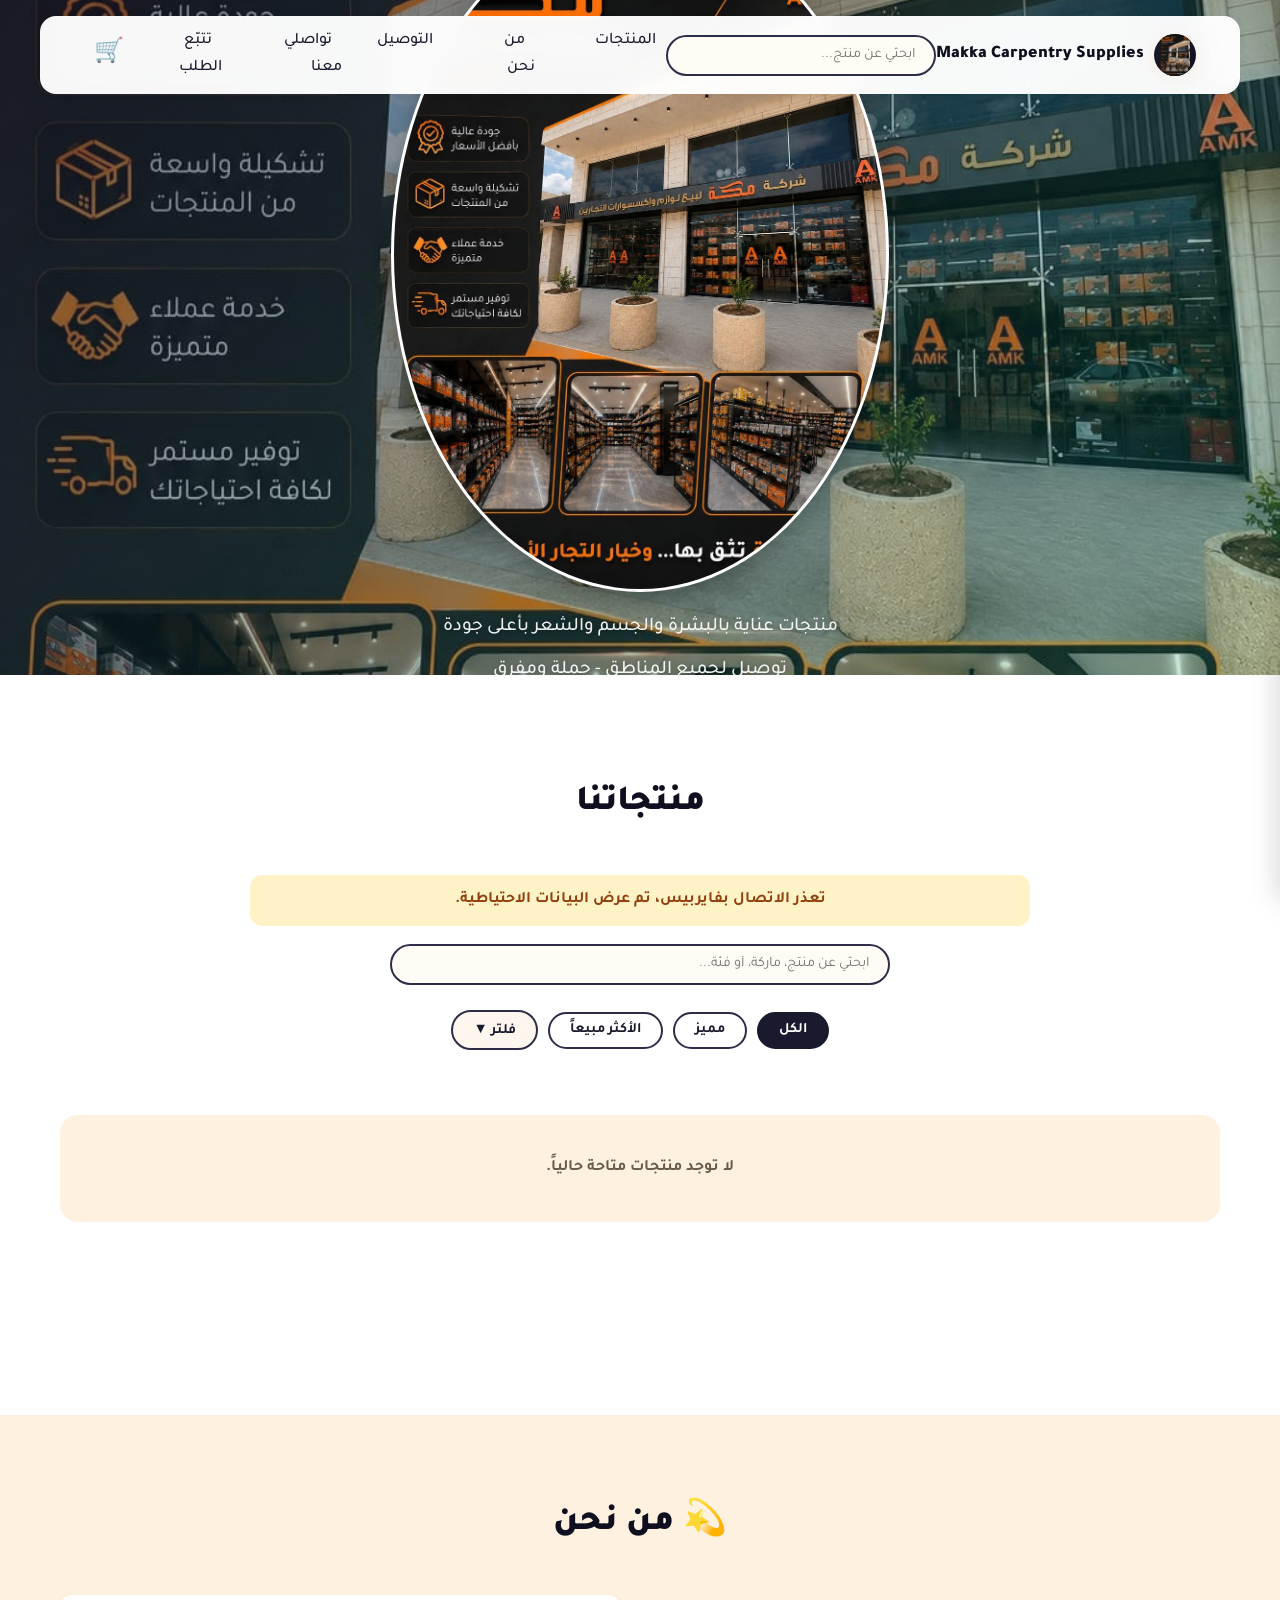
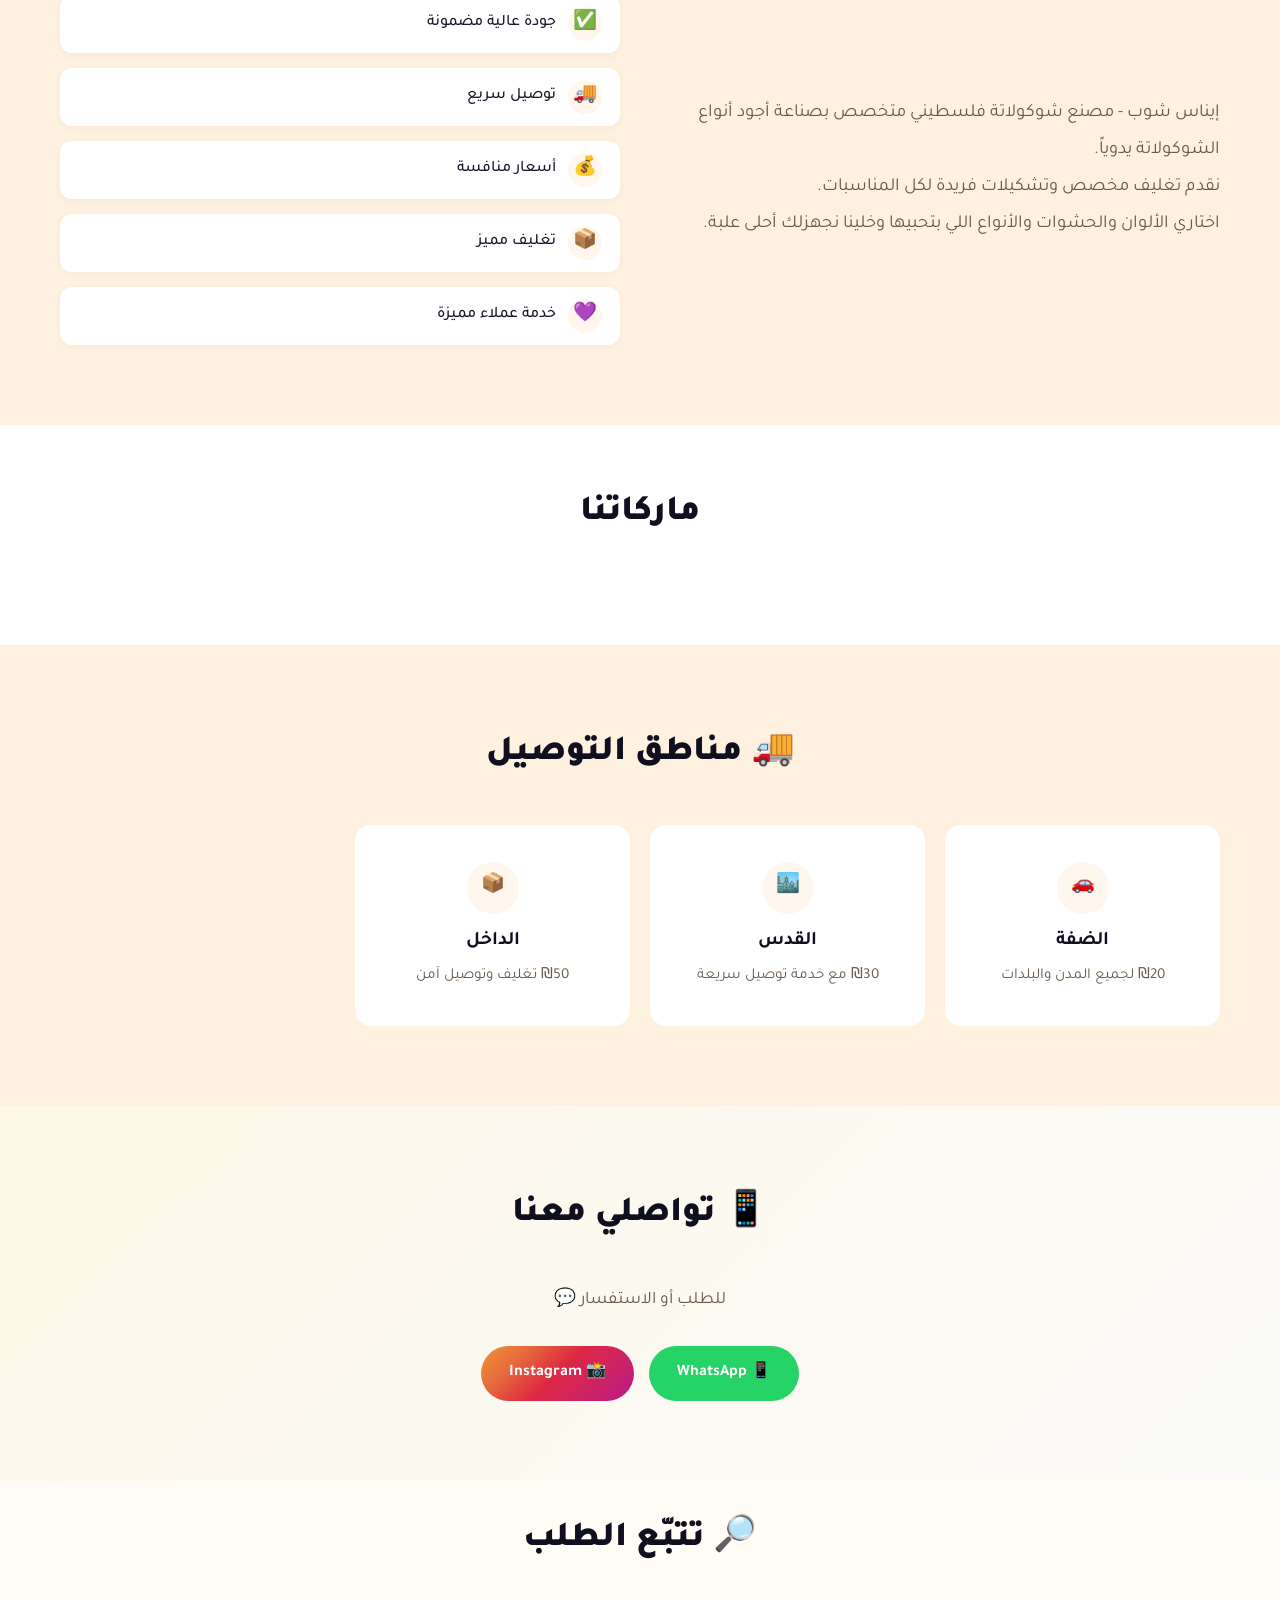
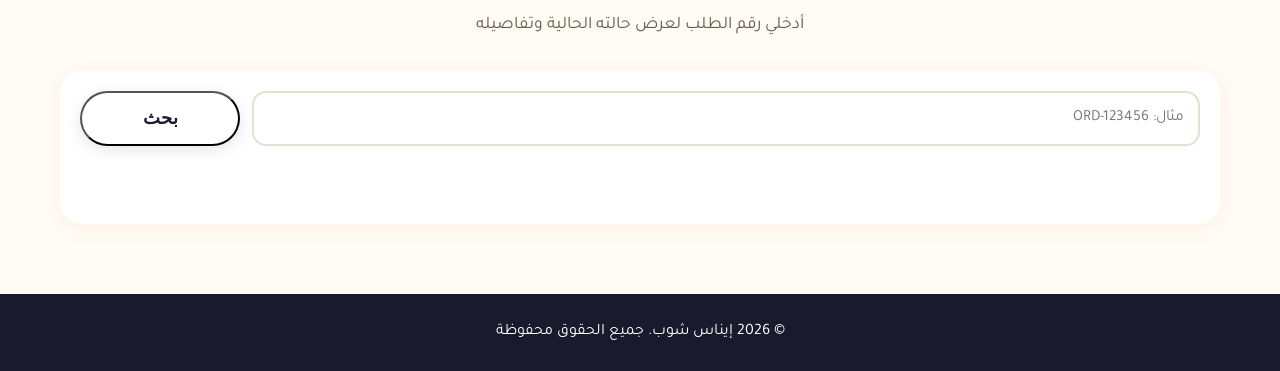
==== commit 93e4a9fc: "Fix store name - replace Enas Shop with Makka" ====
--- a/index.html
+++ b/index.html
@@ -4,7 +4,7 @@
 <head>
     <meta charset="UTF-8">
     <meta name="viewport" content="width=device-width, initial-scale=1.0">
-    <title>Enas Shop | إيناس شوب</title>
+    <title>Makka Carpentry Supplies | شركة مكة لبيع إكسسوارات ولوازم النجارين</title>
     <link rel="preconnect" href="https://fonts.googleapis.com">
     <link rel="preconnect" href="https://fonts.gstatic.com" crossorigin>
     <link href="https://fonts.googleapis.com/css2?family=Tajawal:wght@300;400;500;700;900&display=swap" rel="stylesheet">
@@ -21,8 +21,8 @@
     <nav class="navbar" id="navbar">
         <div class="container nav-container">
             <a href="#" class="logo">
-                <img src="logo.png" alt="Enas Shop" class="logo-img" id="logoImg">
-                <span id="logoText" class="logo-text">Enas Shop</span>
+                <img src="logo.png" alt="Makka Carpentry Supplies" class="logo-img" id="logoImg">
+                <span id="logoText" class="logo-text">Makka Carpentry Supplies</span>
             </a>
             <div class="nav-search">
                 <input type="text" id="navSearchInput" placeholder="ابحثي عن منتج..." autocomplete="off">
